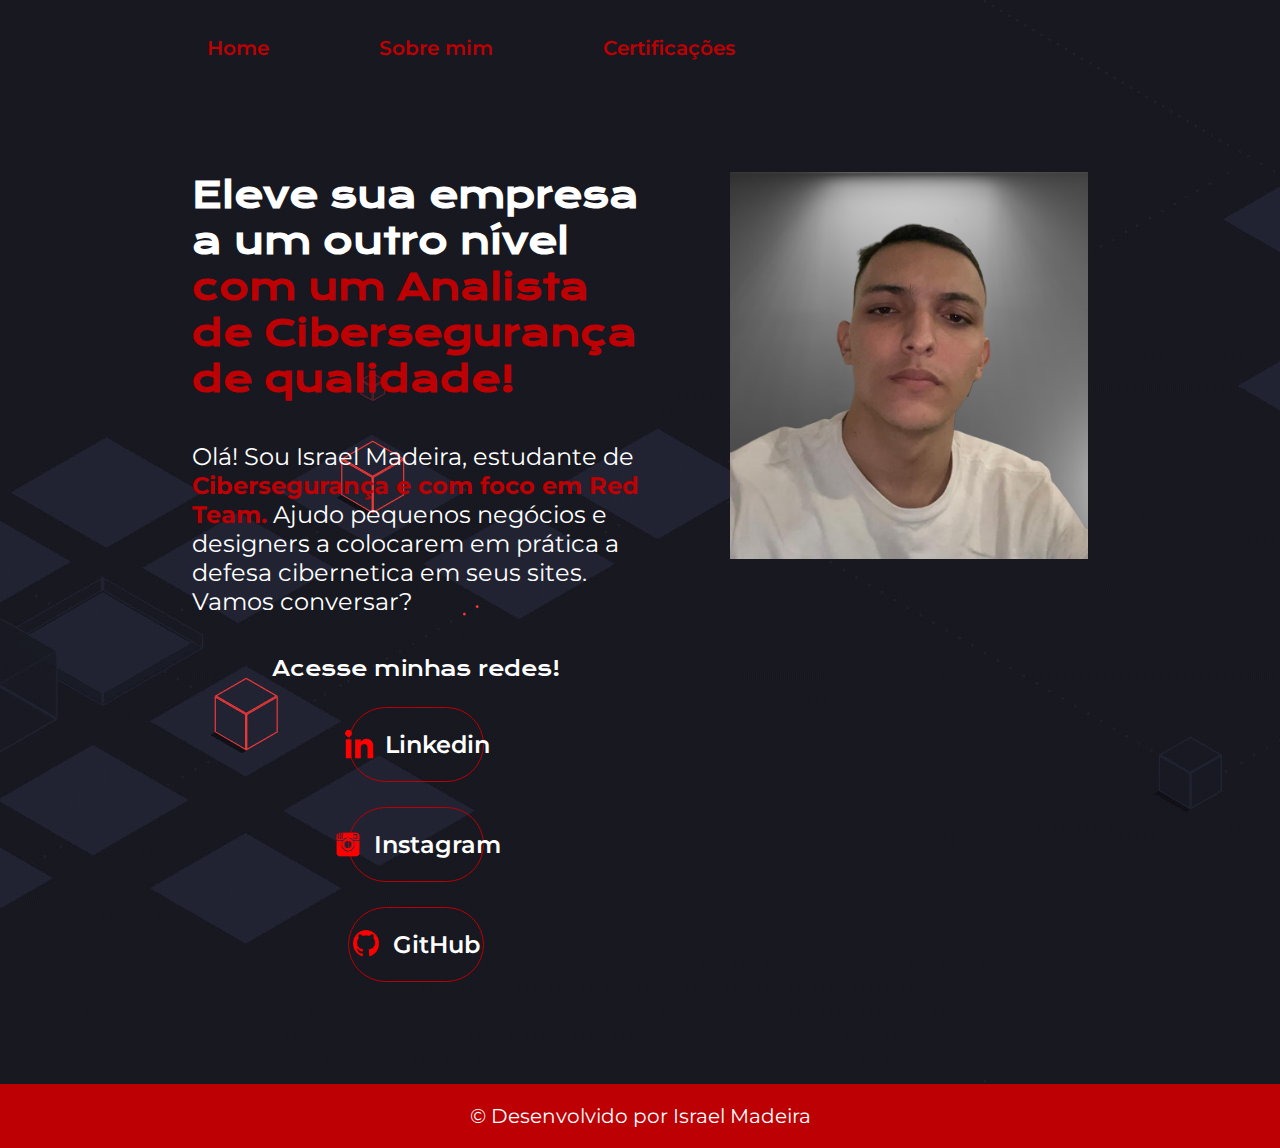
==== index.html @ 8fa66d14 "Commit: Atualização CSS" ====
<!DOCTYPE html>
<html lang="pt-br">

<head>
    <meta charset="UTF-8">
    <meta http-equiv="X-UA-compatible" content="IE=edge">
    <meta name="viewport" content="width=device-width, initial-scale=1.0">
    <link rel="stylesheet" href="./estilos/estilo.css">

    <title>Portfolio</title>
</head>

<body>
    <header class="cabecalho">
        <nav class="cabecalho__menu">
            <a class="cabecalho__menu__link" href="index.html">Home</a>
            <a class="cabecalho__menu__link" href="sobremim.html">Sobre mim</a>
            <a class="cabecalho__menu__link" href="">Certificações</a>
        </nav>
    </header>


    <main class="apresentacao">
        <section class="apresentacao__textos">
            <h1 class="apresentacao__textos__titulo">Eleve sua empresa a um outro nível
                <strong class="titulo">com um Analista de Cibersegurança de qualidade!</strong>
            </h1>

            <p class="apresentacao__textos__paragrafo">Olá! Sou Israel Madeira, estudante de  <strong class="titulo2">Cibersegurança e com foco em Red Team.</strong>
                Ajudo pequenos negócios e designers a colocarem em prática a defesa cibernetica em seus sites.
                Vamos conversar?</p>
            <div class="apresentacao__links">
                <h2 class="apresentacao__links__subtitulo">Acesse minhas redes!</h2>
                
                <a class="apresentacao__links__link" href="https://www.linkedin.com/in/israel-madeira-dantas-de-lima-0a9602165/">
                    <img class="redes__config" src="Fotos/linkred.png" alt="Icone do Linkedin">
                    Linkedin
                </a>
                
                    <a class="apresentacao__links__link" href="https://www.instagram.com/israeldantasss">
                        <img class="redes__config" src="Fotos/instared.png" alt="Icone do Instagram">
                        Instagram
                    </a>
                
                <a class="apresentacao__links__link" href="https://github.com/IsraelMadeira">
                    <img class="redes__config" src="Fotos/gitred.png" alt="icone do GitHub">
                    GitHub
                </a>
            </div>

        </section>
        <img class="apresentacao__img" src="Fotos/fotoEu.png" alt="Minha foto de apresentação">
    </main>


    <footer class="rodape">
        <p>© Desenvolvido por Israel Madeira</p>
    </footer>

</body>

</html>
---- estilos/estilo.css ----
@import url('https://fonts.googleapis.com/css2?family=Krona+One&family=Montserrat&display=swap');

:root {
    --cor-primaria: black;
    --cor-secundaria: white;
    --cor-tercearia: #bd0003;
    --cor-houver: #272727;

    --fonte-primaria: "Krona One", sans-serif;
    --fonte-secundaria: "Montserrat", sans-serif;
}

* {
    margin: 0;
    padding: 0;
}

body {
    box-sizing: border-box;
    background-color: var(--cor-primaria);
    color: var(--cor-secundaria);
    background-image: url("/Fotos/fundo.gif");


}

.cabecalho {
    padding: 2% 0% 0% 15%;
}

.cabecalho__menu {
    display: flex;
    gap: 80px;

}

.cabecalho__menu__link {
    padding: 10px 15px;
    font-family: var(--fonte-secundaria);
     font-size: 1.25rem;
    font-weight: 600;
    align-items: center;
    color: var(--cor-tercearia);
    text-decoration: none;
}

.cabecalho__menu__link:hover{
    color: var(--cor-secundaria);
}

.titulo {
    color: var(--cor-tercearia);
}

.titulo2 {
    color: var(--cor-tercearia);
}

.apresentacao {
    padding: 8% 15%;
    display: flex;
    align-items: flex-start;
    justify-content: space-between;
    gap: 82px;
}

.apresentacao__textos {
    width:50%;
    display: flex;
    flex-direction: column;
    gap: 40px;

}

.apresentacao__textos__titulo {
    font-size:2.25rem;
    font-family: var(--fonte-primaria);
}

.apresentacao__textos__paragrafo {
    font-size: 1.5rem;
    font-family: var(--fonte-secundaria);
    
}

.apresentacao__links {
    display: flex;
    flex-direction: column;
    align-items: center;
    justify-content: space-around;
    gap: 25px;
}

.apresentacao__links__link {
    display: flex;
    justify-content: center;
    gap: 10px;
    align-items: center;
    border: 1px solid var(--cor-tercearia);
    width: 30%;
    text-align: center;
    border-radius: 12.5rem;
    font-size: 1.5rem;
    padding: 1.25rem 0;
    text-decoration: none;
    color: var(--cor-secundaria);
    font-family: var(--fonte-secundaria);
    font-weight: 600;
}

.apresentacao__links__link:hover {
    background-color: var(--cor-houver);
}

.apresentacao__img {
    width:40%;
}

.apresentacao__links__subtitulo {
    font-family: var(--fonte-primaria);
    font-weight: 400;
    font-size: 1.25rem;
}

.redes__config{
    display: flex;
    align-items: center;
    justify-content: center;
    height: 33px;
    width: 32px;
}

.rodape {
    padding: 1.25rem;
    background-color: var(--cor-tercearia);
    color: var(--cor-secundaria);
    text-align: center;
    font-family: var(--fonte-secundaria);
    font-size: 1.25rem;
    font-weight: 400;

}

@media (max-width:1200px){

    .cabecalho{
     padding: 10%;
    }

    .cabecalho__menu {
        justify-content: center;
    }

    .apresentacao{
        flex-direction: column-reverse;
        align-items: center;
        padding: 5%;
    
    }

    .apresentacao__textos {
        width:auto;
    }

    .apresentacao__links__link{
        width: 70%;
    }

}
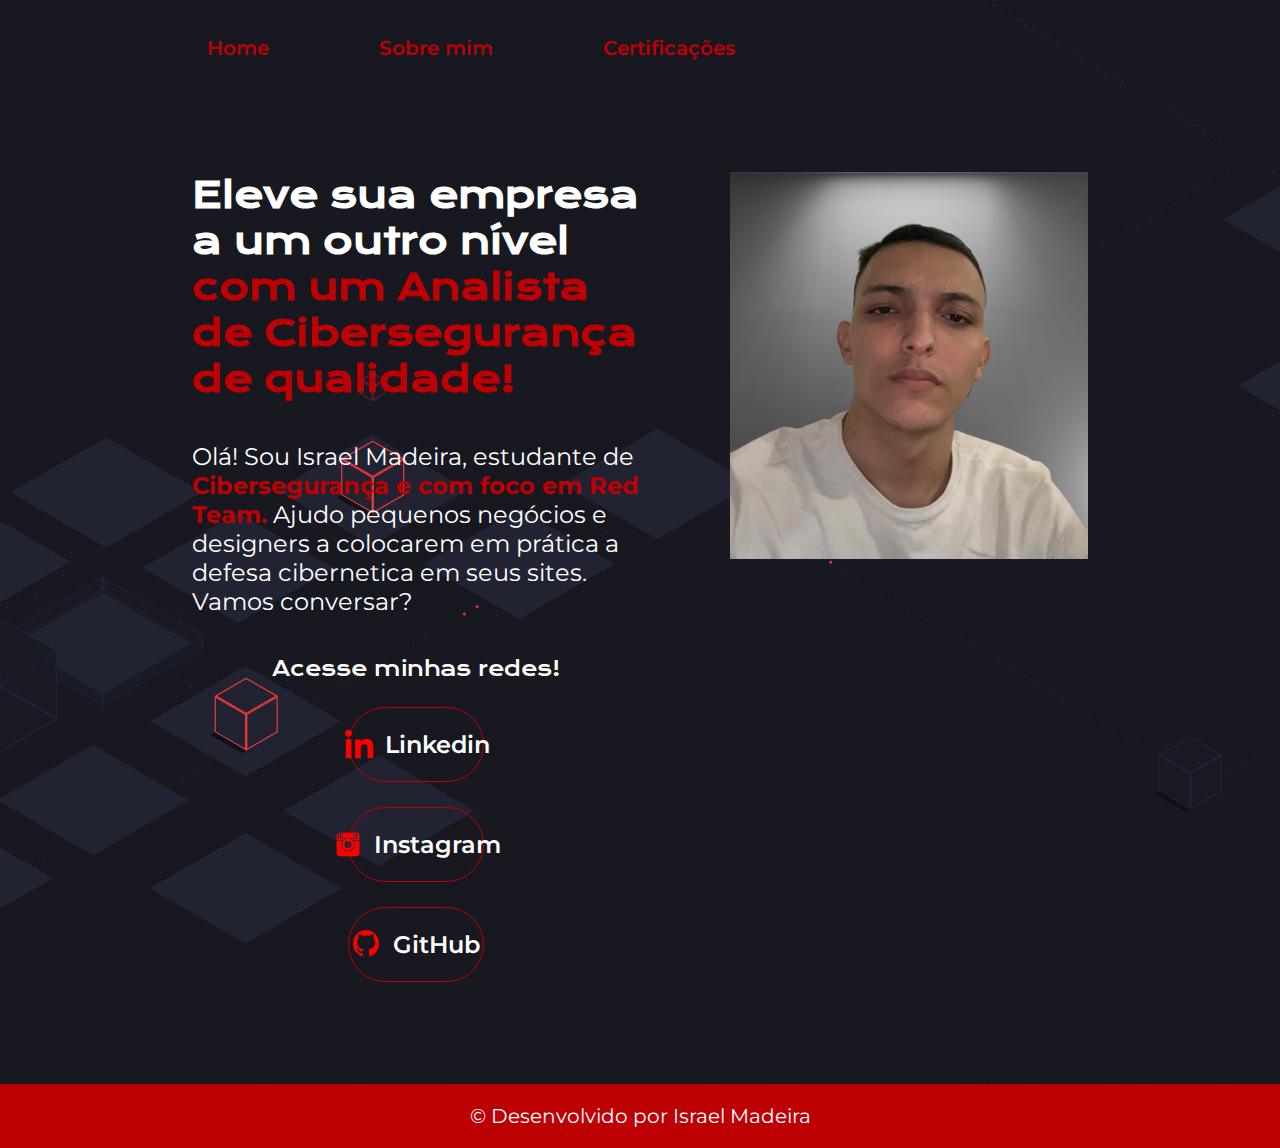
==== commit aa67a2f5: "Commit: Atualização CSS1." ====
--- a/index.html
+++ b/index.html
@@ -10,7 +10,7 @@
     <title>Portfolio</title>
 </head>
 
-<body>
+<body background="./Fotos/fundo.gif">
     <header class="cabecalho">
         <nav class="cabecalho__menu">
             <a class="cabecalho__menu__link" href="index.html">Home</a>
--- a/estilos/estilo.css
+++ b/estilos/estilo.css
@@ -19,7 +19,7 @@
     box-sizing: border-box;
     background-color: var(--cor-primaria);
     color: var(--cor-secundaria);
-    background-image: url("/Fotos/fundo.gif");
+    
 
 
 }
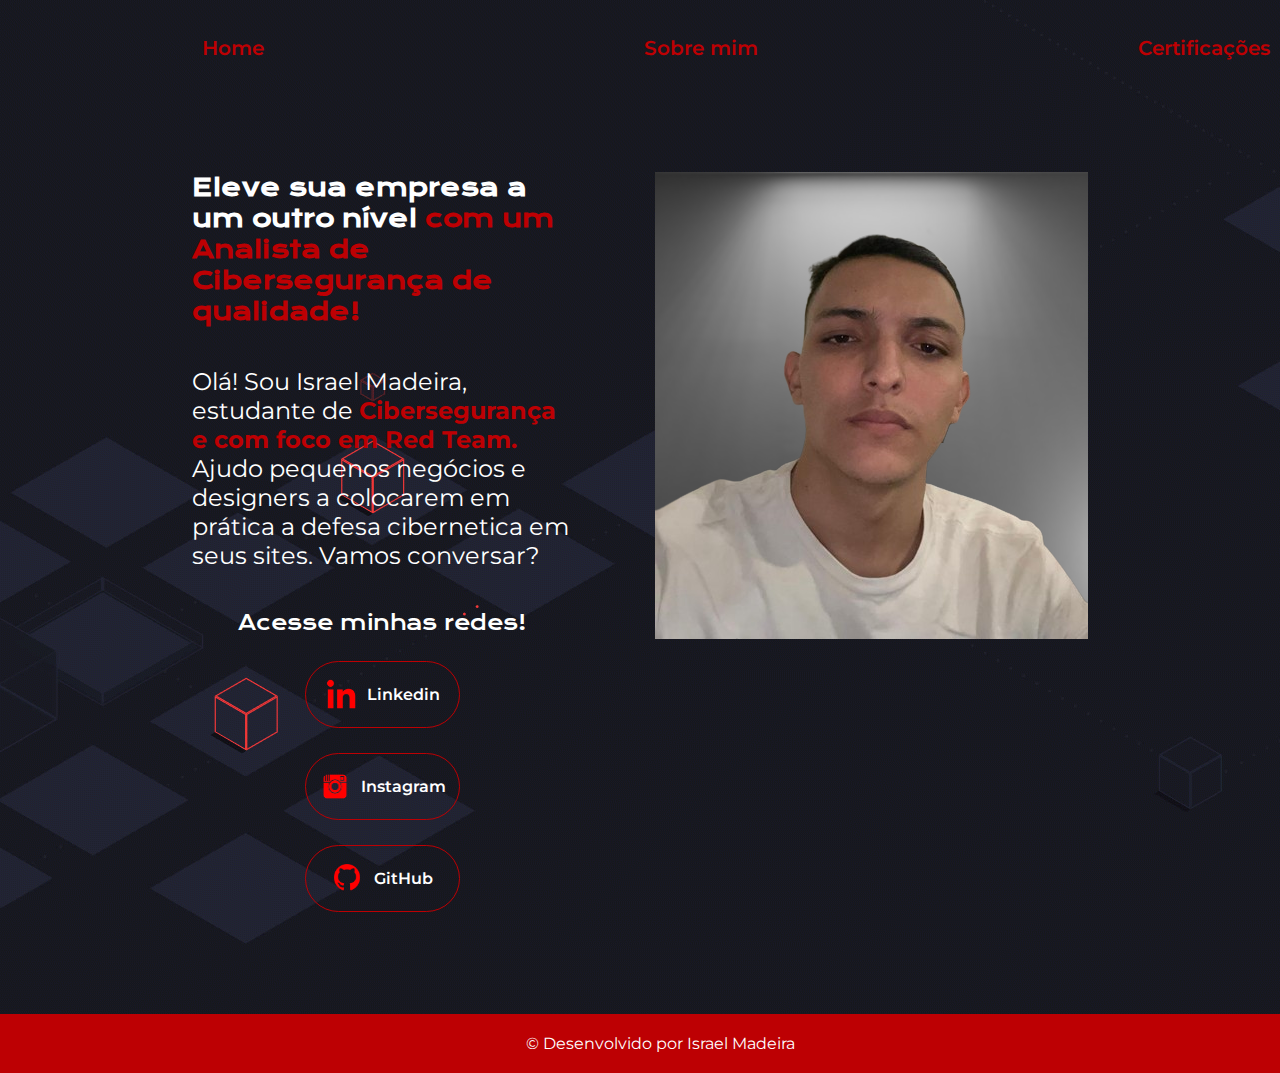
==== commit bee0ed41: "Atualização: CSS response" ====
--- a/index.html
+++ b/index.html
@@ -5,7 +5,7 @@
     <meta charset="UTF-8">
     <meta http-equiv="X-UA-compatible" content="IE=edge">
     <meta name="viewport" content="width=device-width, initial-scale=1.0">
-    <link rel="stylesheet" href="./estilos/estilo.css">
+    <link rel="stylesheet" href="./estilos/estilo copy.css">
 
     <title>Portfolio</title>
 </head>
@@ -15,7 +15,7 @@
         <nav class="cabecalho__menu">
             <a class="cabecalho__menu__link" href="index.html">Home</a>
             <a class="cabecalho__menu__link" href="sobremim.html">Sobre mim</a>
-            <a class="cabecalho__menu__link" href="">Certificações</a>
+            <a class="cabecalho__menu__link" href="certificados.html">Certificações</a>
         </nav>
     </header>
 
--- a/estilos/estilo copy.css
+++ b/estilos/estilo copy.css
@@ -0,0 +1,203 @@
+@import url('https://fonts.googleapis.com/css2?family=Krona+One&family=Montserrat&display=swap');
+
+:root {
+    --cor-primaria: black;
+    --cor-secundaria: white;
+    --cor-tercearia: #bd0003;
+    --cor-houver: #272727;
+
+    --fonte-primaria: "Krona One", sans-serif;
+    --fonte-secundaria: "Montserrat", sans-serif;
+}
+
+* {
+    margin: 0;
+    padding: 0;
+}
+
+body {
+    box-sizing: border-box;
+    background-color: var(--cor-primaria);
+    color: var(--cor-secundaria);
+}
+
+.cabecalho {
+    padding: 2% 0% 0% 15%;
+}
+
+.cabecalho__menu {
+    display: flex;
+    align-items: center;
+    justify-content:space-between;
+    gap: 5px;
+    
+
+}
+
+.cabecalho__menu__link {
+    padding: 10px 10px;
+    font-family: var(--fonte-secundaria);
+    font-size: 1.25rem;
+    font-weight: 600;
+    align-items: center;
+    color: var(--cor-tercearia);
+    text-decoration: none;
+    
+}
+
+.cabecalho__menu__link:hover{
+    color: var(--cor-secundaria);
+}
+
+.titulo {
+    color: var(--cor-tercearia);
+}
+
+.titulo2 {
+    color: var(--cor-tercearia);
+}
+
+.apresentacao {
+    padding: 8% 15%;
+    display: flex;
+    align-items: flex-start;
+    justify-content: space-between;
+    gap: 82px;
+}
+
+.apresentacao__textos {
+    width:50%;
+    display: flex;
+    flex-direction: column;
+    gap: 40px;
+
+}
+
+.apresentacao__textos__titulo {
+    font-size:1.5rem;
+    font-family: var(--fonte-primaria);
+    
+    
+
+    
+}
+
+.apresentacao__textos__paragrafo {
+    font-size: 1.5rem;
+    font-family: var(--fonte-secundaria);
+    
+    
+}
+
+.apresentacao__links {
+    display: flex;
+    flex-direction: column;
+    align-items: center;
+    justify-content: space-around;
+    gap: 25px;
+}
+
+.apresentacao__links__link {
+    display: flex;
+    justify-content: center;
+    gap: 10px;
+    align-items: center;
+    border: 1px solid var(--cor-tercearia);
+    width: 40%;
+    text-align: center;
+    border-radius: 10rem;
+    font-size: 1rem;
+    padding: 1rem 0;
+    text-decoration: none;
+    color: var(--cor-secundaria);
+    font-family: var(--fonte-secundaria);
+    font-weight: 600;
+}
+
+.apresentacao__links__link:hover {
+    background-color: var(--cor-houver);
+}
+
+.apresentacao__img {
+    width:50%;
+}
+
+.apresentacao__links__subtitulo {
+    font-family: var(--fonte-primaria);
+    font-weight: 400;
+    font-size: 1.25rem;
+    text-align: center;
+    
+}
+
+.redes__config{
+    display: flex;
+    align-items: center;
+    justify-content: center;
+    height: 33px;
+    width: 32px;
+}
+
+.rodape {
+    padding: 1.25rem;
+    background-color: var(--cor-tercearia);
+    height: 40%;
+    width: 100%;
+    color: var(--cor-secundaria);
+    text-align: center;
+    font-family: var(--fonte-secundaria);
+    font-size: 1rem;
+    font-weight: 400;
+    text-align: center;
+
+}
+
+@media (max-width:800px){
+
+    .cabecalho{
+     padding: 10%;
+    }
+
+    .cabecalho__menu {
+        justify-content: center;
+    }
+
+    .cabecalho__menu__link{
+        display: flex;
+        align-items: center;
+        justify-content: space-between;
+        padding: 10px 40px;
+    }
+
+    .apresentacao{
+        flex-direction: column-reverse;
+        align-items: center;
+        padding: 5%;
+    
+    }
+
+    .apresentacao__img {
+        width:50%;
+    }
+
+    .apresentacao__textos {
+        width:auto;
+    }
+
+    .apresentacao__links {
+        display: flex;
+        flex-direction: column;
+        align-items: center;
+        justify-content: space-around;
+        gap: 25px;
+        padding: 10px;
+        
+    }
+
+    .apresentacao__links__link{
+        width: 30%;
+        align-items: center;
+        
+    }
+
+}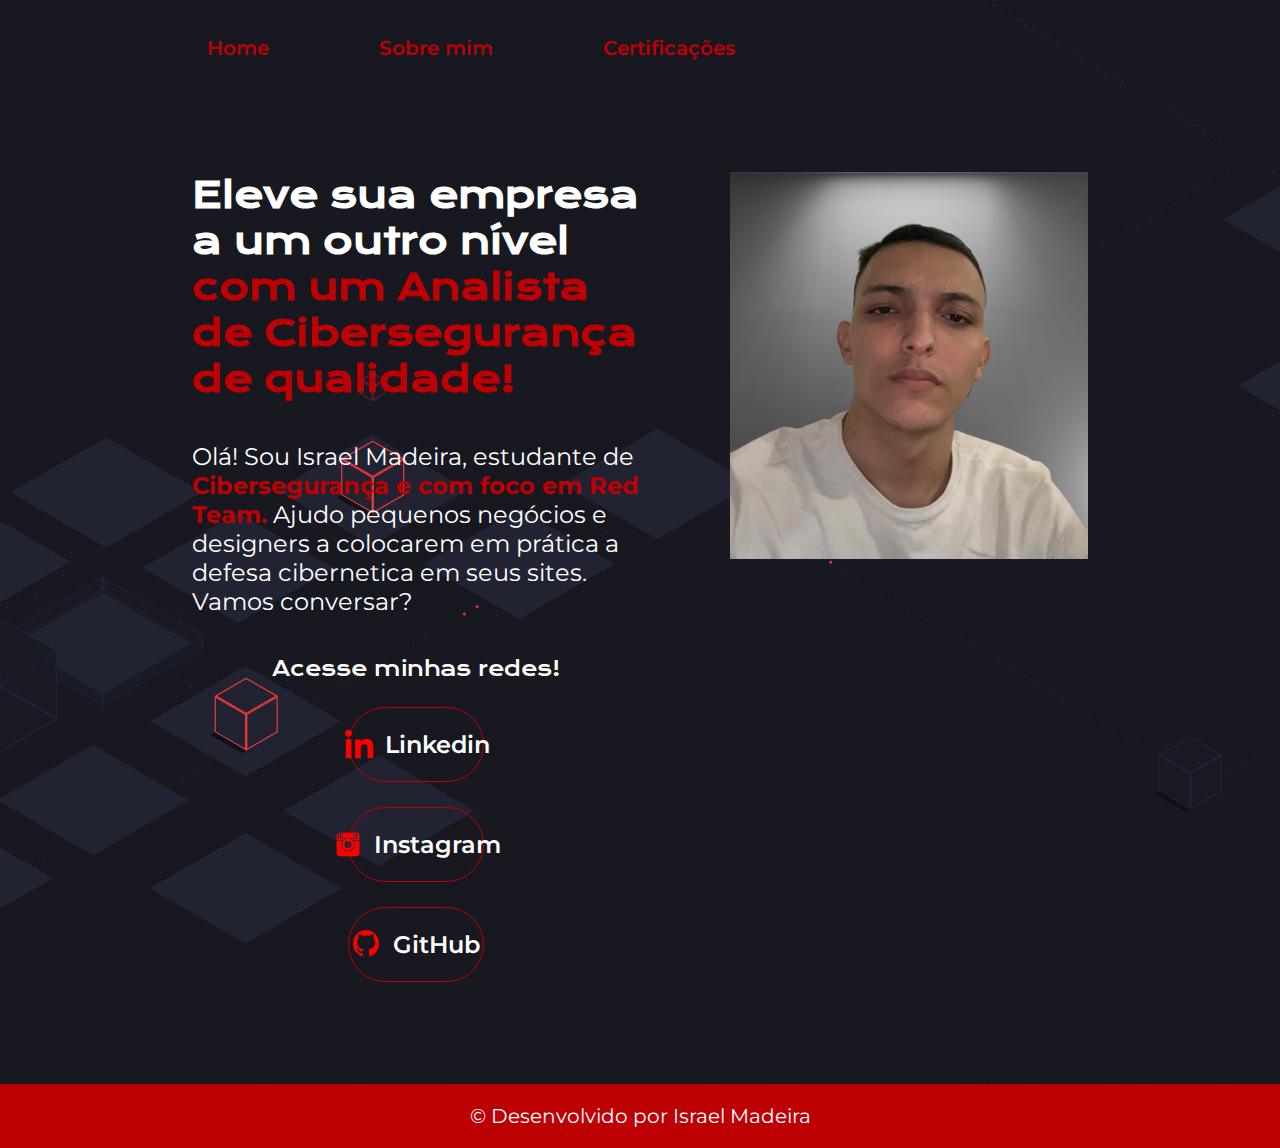
==== commit 7ba2f069: "Css 2.2.1.1" ====
--- a/index.html
+++ b/index.html
@@ -8,6 +8,7 @@
     <link rel="stylesheet" href="./estilos/estilo copy.css">
 
     <title>Portfolio</title>
+	<link type="image/png" sizes="32x32" rel="icon" href="./Fotos/icons-cubo.png">
 </head>
 
 <body background="./Fotos/fundo.gif">
--- a/estilos/estilo copy.css
+++ b/estilos/estilo copy.css
@@ -27,22 +27,18 @@
 
 .cabecalho__menu {
     display: flex;
-    align-items: center;
-    justify-content:space-between;
-    gap: 5px;
-    
+    gap: 80px;
 
 }
 
 .cabecalho__menu__link {
-    padding: 10px 10px;
+    padding: 10px 15px;
     font-family: var(--fonte-secundaria);
-    font-size: 1.25rem;
+     font-size: 1.25rem;
     font-weight: 600;
     align-items: center;
     color: var(--cor-tercearia);
     text-decoration: none;
-    
 }
 
 .cabecalho__menu__link:hover{
@@ -74,18 +70,14 @@
 }
 
 .apresentacao__textos__titulo {
-    font-size:1.5rem;
+    font-size:2.25rem;
     font-family: var(--fonte-primaria);
-    
-    
-
     
 }
 
 .apresentacao__textos__paragrafo {
     font-size: 1.5rem;
     font-family: var(--fonte-secundaria);
-    
     
 }
 
@@ -103,11 +95,11 @@
     gap: 10px;
     align-items: center;
     border: 1px solid var(--cor-tercearia);
-    width: 40%;
+    width: 30%;
     text-align: center;
-    border-radius: 10rem;
-    font-size: 1rem;
-    padding: 1rem 0;
+    border-radius: 12.5rem;
+    font-size: 1.5rem;
+    padding: 1.25rem 0;
     text-decoration: none;
     color: var(--cor-secundaria);
     font-family: var(--fonte-secundaria);
@@ -119,15 +111,13 @@
 }
 
 .apresentacao__img {
-    width:50%;
+    width:40%;
 }
 
 .apresentacao__links__subtitulo {
     font-family: var(--fonte-primaria);
     font-weight: 400;
     font-size: 1.25rem;
-    text-align: center;
-    
 }
 
 .redes__config{
@@ -141,14 +131,11 @@
 .rodape {
     padding: 1.25rem;
     background-color: var(--cor-tercearia);
-    height: 40%;
-    width: 100%;
     color: var(--cor-secundaria);
     text-align: center;
     font-family: var(--fonte-secundaria);
-    font-size: 1rem;
+    font-size: 1.25rem;
     font-weight: 400;
-    text-align: center;
 
 }
 
@@ -156,48 +143,44 @@
 
     .cabecalho{
      padding: 10%;
+
     }
 
     .cabecalho__menu {
         justify-content: center;
-    }
-
-    .cabecalho__menu__link{
-        display: flex;
-        align-items: center;
-        justify-content: space-between;
-        padding: 10px 40px;
+        gap: 2px;
     }
 
     .apresentacao{
         flex-direction: column-reverse;
         align-items: center;
         padding: 5%;
-    
+        width: 100vw;
+        
     }
 
-    .apresentacao__img {
-        width:50%;
+    .apresentacao__textos__titulo {
+        font-size: 25px;
+    }
+
+    .apresentacao__textos__paragrafo{
+        font-size: 19px;
     }
 
     .apresentacao__textos {
         width:auto;
     }
 
-    .apresentacao__links {
-        display: flex;
-        flex-direction: column;
-        align-items: center;
-        justify-content: space-around;
-        gap: 25px;
-        padding: 10px;
-        
+    .apresentacao__links__subtitulo{
+        text-align: center;
     }
 
     .apresentacao__links__link{
-        width: 30%;
-        align-items: center;
-        
+        width: 70%;
     }
 
+    .rodape{
+        width: 100vw;
+    
+    }
 }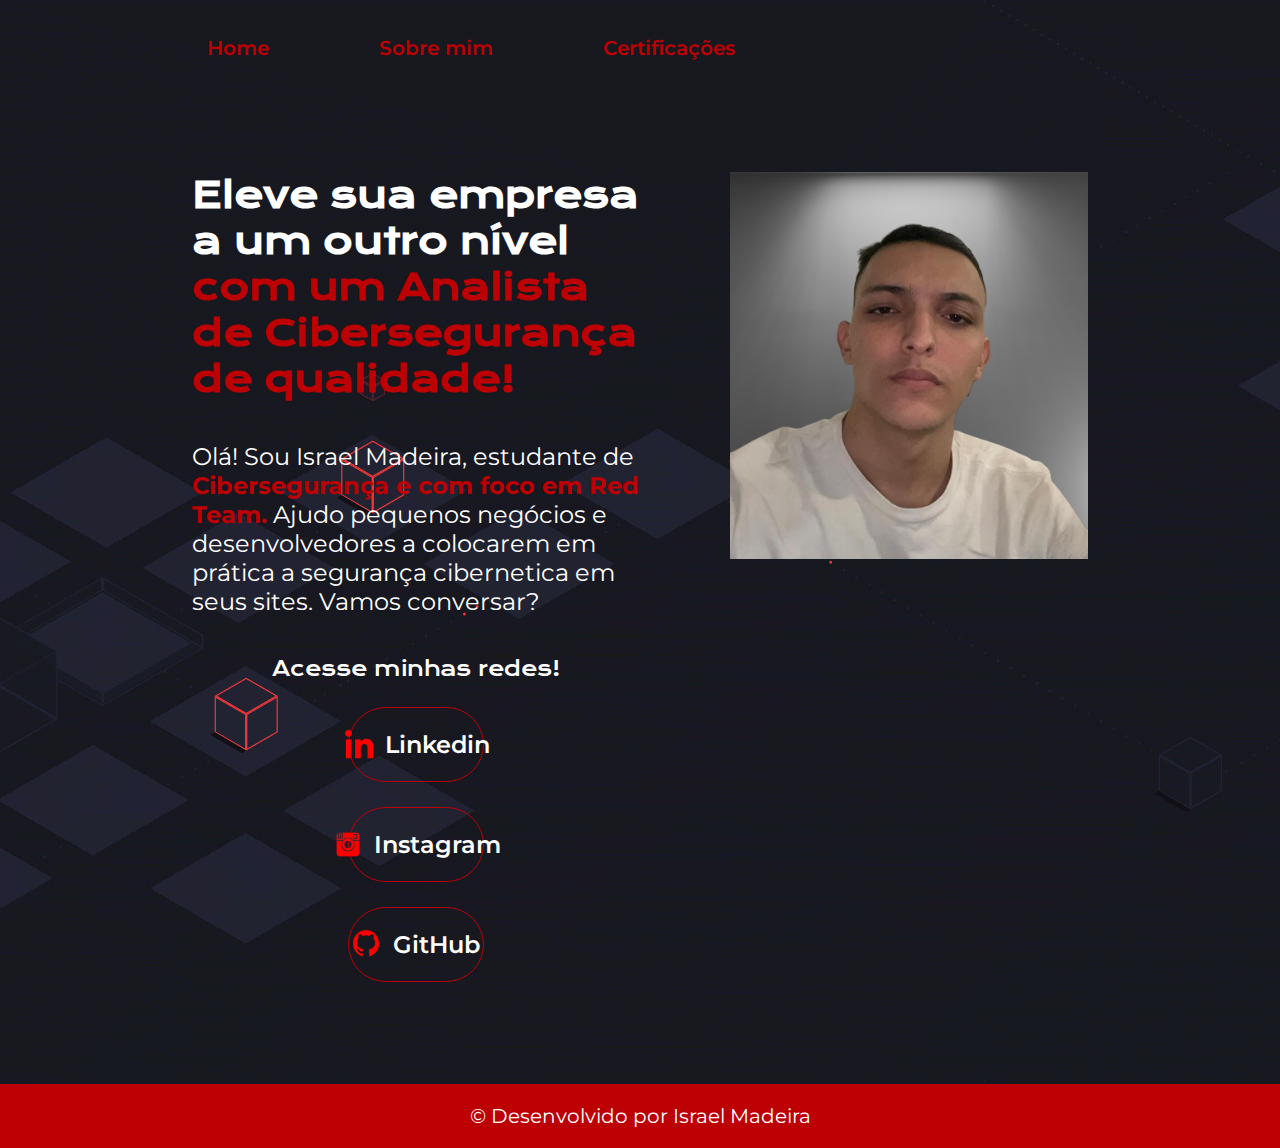
==== commit 1cf30b07: "Atualização: certificados" ====
--- a/index.html
+++ b/index.html
@@ -28,7 +28,7 @@
             </h1>
 
             <p class="apresentacao__textos__paragrafo">Olá! Sou Israel Madeira, estudante de  <strong class="titulo2">Cibersegurança e com foco em Red Team.</strong>
-                Ajudo pequenos negócios e designers a colocarem em prática a defesa cibernetica em seus sites.
+                Ajudo pequenos negócios e desenvolvedores a colocarem em prática a segurança cibernetica em seus sites.
                 Vamos conversar?</p>
             <div class="apresentacao__links">
                 <h2 class="apresentacao__links__subtitulo">Acesse minhas redes!</h2>
--- a/estilos/estilo copy.css
+++ b/estilos/estilo copy.css
@@ -139,6 +139,29 @@
 
 }
 
+/* Esses estilos são referentes aos certificados*/
+
+.lgpd {
+    display: flex;
+    flex-direction: column;
+    width: 330px;
+    height: 330px;
+    }
+
+.ehe {
+    display: flex;
+    flex-direction: column;
+    width: 330px;
+    height: 330px;
+}
+
+.ONE {
+    display: flex;
+    flex-direction: column;
+    width: 330px;
+    height:330px;
+}
+
 @media (max-width:800px){
 
     .cabecalho{
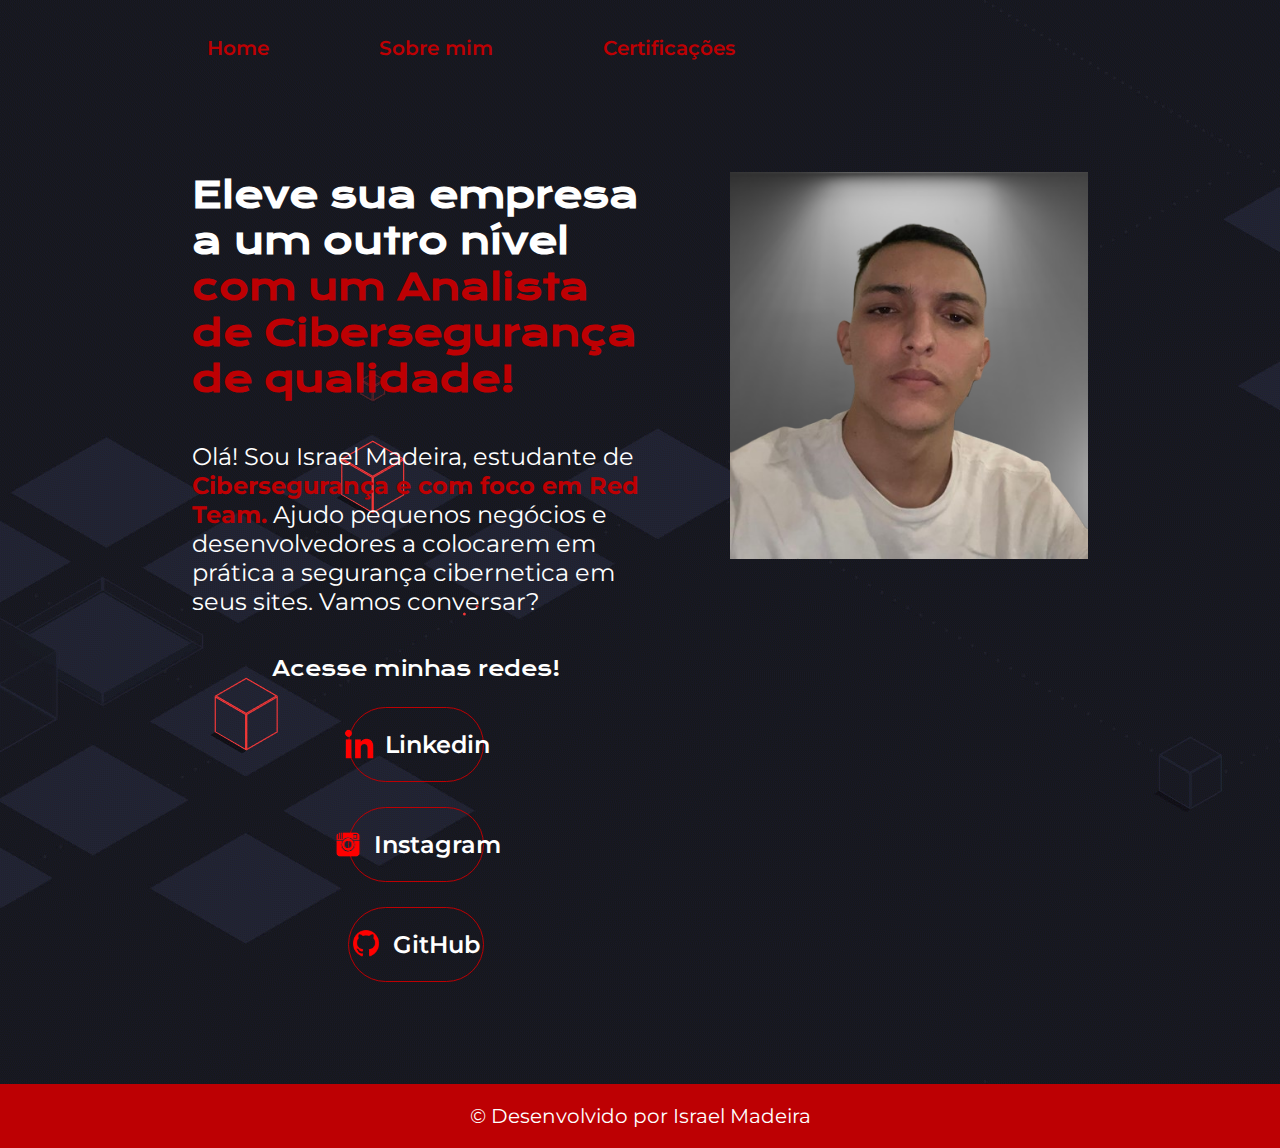
==== commit 68290d47: "updta" ====
--- a/index.html
+++ b/index.html
@@ -54,10 +54,11 @@
     </main>
 
 
-    <footer class="rodape">
-        <p>© Desenvolvido por Israel Madeira</p>
-    </footer>
+    
 
 </body>
+<footer class="rodape">
+    <p>© Desenvolvido por Israel Madeira</p>
+</footer>
 
 </html>--- a/estilos/estilo copy.css
+++ b/estilos/estilo copy.css
@@ -146,20 +146,26 @@
     flex-direction: column;
     width: 330px;
     height: 330px;
-    }
+
+}
 
 .ehe {
     display: flex;
-    flex-direction: column;
+    flex-direction:column;
     width: 330px;
     height: 330px;
 }
 
 .ONE {
     display: flex;
-    flex-direction: column;
+    flex-direction:column;
     width: 330px;
     height:330px;
+}
+
+.divcertmae {
+    display:flex;
+
 }
 
 @media (max-width:800px){
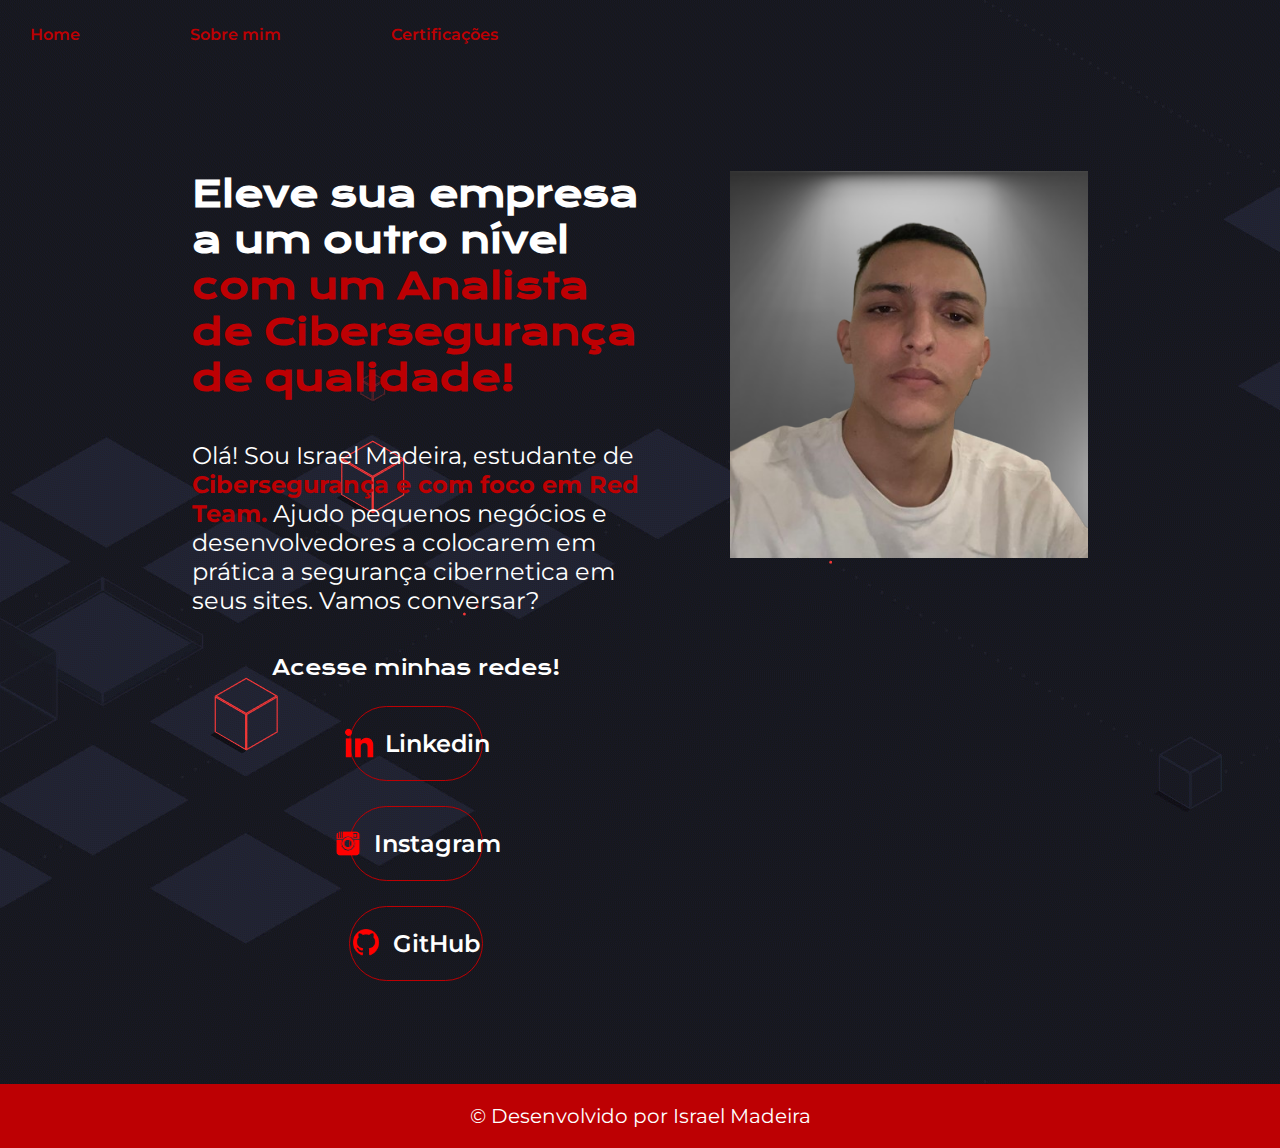
==== commit 9ce79d3f: "atualização" ====
--- a/index.html
+++ b/index.html
@@ -54,11 +54,11 @@
     </main>
 
 
-    
+    <footer class="rodape">
+        <p>© Desenvolvido por Israel Madeira</p>
+    </footer>
 
 </body>
-<footer class="rodape">
-    <p>© Desenvolvido por Israel Madeira</p>
-</footer>
+
 
 </html>--- a/estilos/estilo copy.css
+++ b/estilos/estilo copy.css
@@ -13,16 +13,13 @@
 * {
     margin: 0;
     padding: 0;
-}
-
-body {
     box-sizing: border-box;
-    background-color: var(--cor-primaria);
-    color: var(--cor-secundaria);
-}
+}
+
 
 .cabecalho {
-    padding: 2% 0% 0% 15%;
+    padding: 15px;
+    width: 100vw;
 }
 
 .cabecalho__menu {
@@ -34,7 +31,7 @@
 .cabecalho__menu__link {
     padding: 10px 15px;
     font-family: var(--fonte-secundaria);
-     font-size: 1.25rem;
+     font-size: 1rem;
     font-weight: 600;
     align-items: center;
     color: var(--cor-tercearia);
@@ -72,12 +69,14 @@
 .apresentacao__textos__titulo {
     font-size:2.25rem;
     font-family: var(--fonte-primaria);
+    color: var(--cor-secundaria);
     
 }
 
 .apresentacao__textos__paragrafo {
     font-size: 1.5rem;
     font-family: var(--fonte-secundaria);
+    color: var(--cor-secundaria);
     
 }
 
@@ -87,6 +86,7 @@
     align-items: center;
     justify-content: space-around;
     gap: 25px;
+    color: var(--cor-secundaria);
 }
 
 .apresentacao__links__link {
@@ -136,6 +136,7 @@
     font-family: var(--fonte-secundaria);
     font-size: 1.25rem;
     font-weight: 400;
+    
 
 }
 
@@ -157,6 +158,13 @@
 }
 
 .ONE {
+    display: flex;
+    flex-direction:column;
+    width: 330px;
+    height:330px;
+}
+
+.googlecyber{
     display: flex;
     flex-direction:column;
     width: 330px;
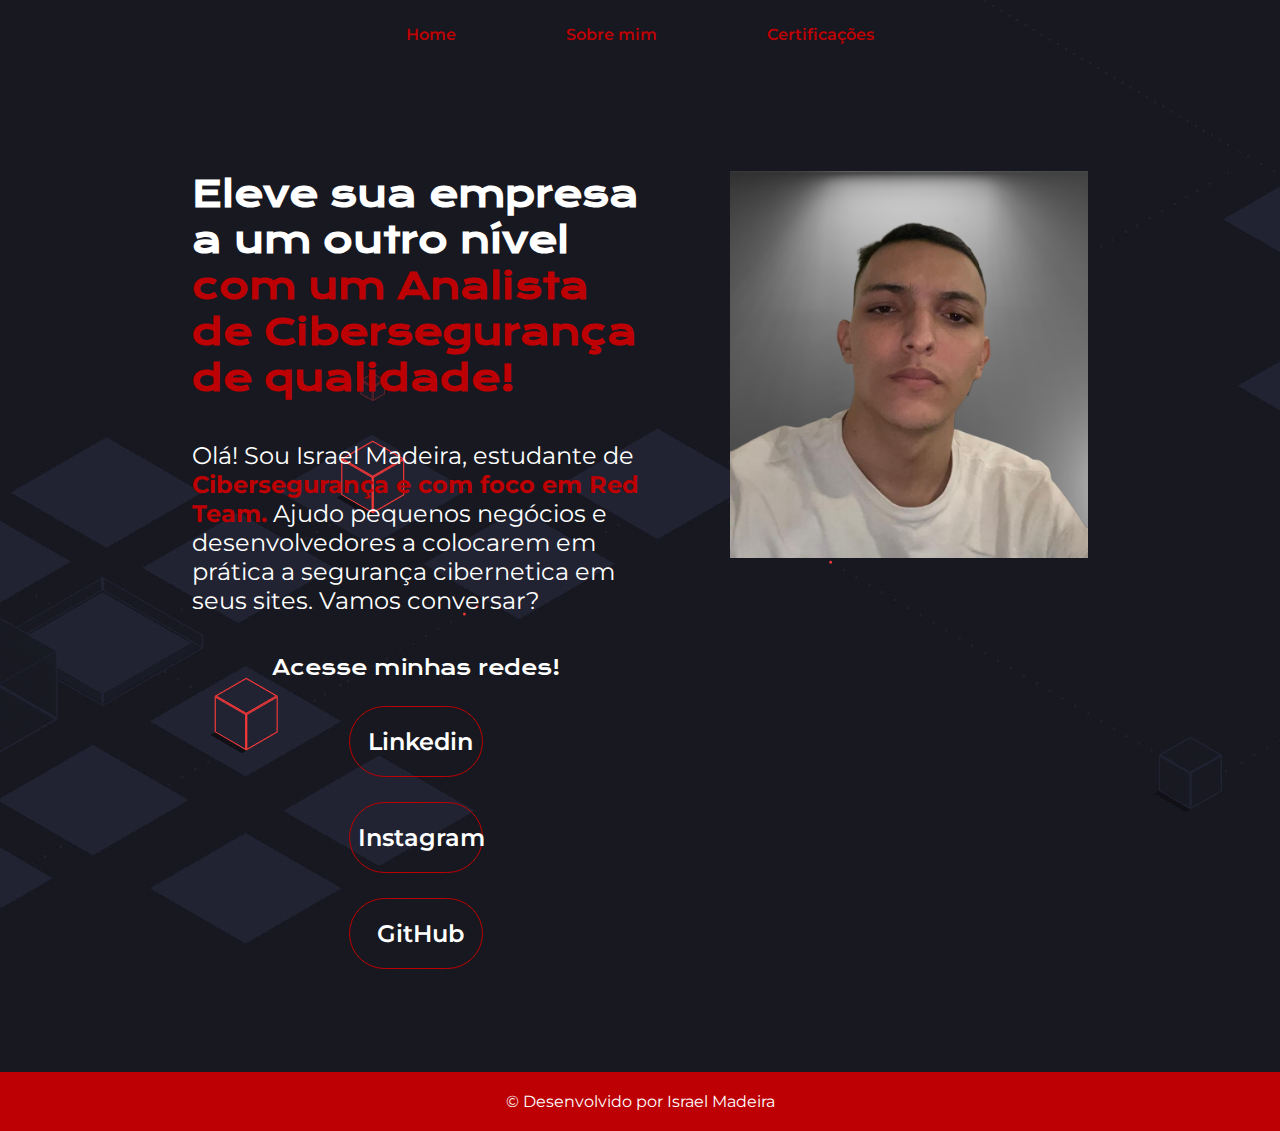
==== commit 24d8e8cc: "Atualização 1.2" ====
--- a/index.html
+++ b/index.html
@@ -6,7 +6,8 @@
     <meta http-equiv="X-UA-compatible" content="IE=edge">
     <meta name="viewport" content="width=device-width, initial-scale=1.0">
     <link rel="stylesheet" href="./estilos/estilo copy.css">
-
+    <link rel="stylesheet" href="https://cdnjs.cloudflare.com/ajax/libs/font-awesome/6.5.1/css/all.min.css" integrity="sha512-DTOQO9RWCH3ppGqcWaEA1BIZOC6xxalwEsw9c2QQeAIftl+Vegovlnee1c9QX4TctnWMn13TZye+giMm8e2LwA==" crossorigin="anonymous" referrerpolicy="no-referrer" />
+    
     <title>Portfolio</title>
 	<link type="image/png" sizes="32x32" rel="icon" href="./Fotos/icons-cubo.png">
 </head>
@@ -34,17 +35,17 @@
                 <h2 class="apresentacao__links__subtitulo">Acesse minhas redes!</h2>
                 
                 <a class="apresentacao__links__link" href="https://www.linkedin.com/in/israel-madeira-dantas-de-lima-0a9602165/">
-                    <img class="redes__config" src="Fotos/linkred.png" alt="Icone do Linkedin">
+                    <i class="fa-brands fa-linkedin-in"></i>
                     Linkedin
                 </a>
                 
                     <a class="apresentacao__links__link" href="https://www.instagram.com/israeldantasss">
-                        <img class="redes__config" src="Fotos/instared.png" alt="Icone do Instagram">
+                        <i class="fa-brands fa-instagram"></i>
                         Instagram
                     </a>
                 
                 <a class="apresentacao__links__link" href="https://github.com/IsraelMadeira">
-                    <img class="redes__config" src="Fotos/gitred.png" alt="icone do GitHub">
+                    <i class="fa-brands fa-github"></i>
                     GitHub
                 </a>
             </div>
--- a/estilos/estilo copy.css
+++ b/estilos/estilo copy.css
@@ -20,10 +20,14 @@
 .cabecalho {
     padding: 15px;
     width: 100vw;
-}
+    
+}
+
 
 .cabecalho__menu {
     display: flex;
+    text-align: center;
+    justify-content: center;
     gap: 80px;
 
 }
@@ -87,6 +91,11 @@
     justify-content: space-around;
     gap: 25px;
     color: var(--cor-secundaria);
+}
+
+.fa-brands{
+    color: red;
+    font-size: 30px;
 }
 
 .apresentacao__links__link {
@@ -134,8 +143,9 @@
     color: var(--cor-secundaria);
     text-align: center;
     font-family: var(--fonte-secundaria);
-    font-size: 1.25rem;
+    font-size: 1rem;
     font-weight: 400;
+    width: 100vw;
     
 
 }
